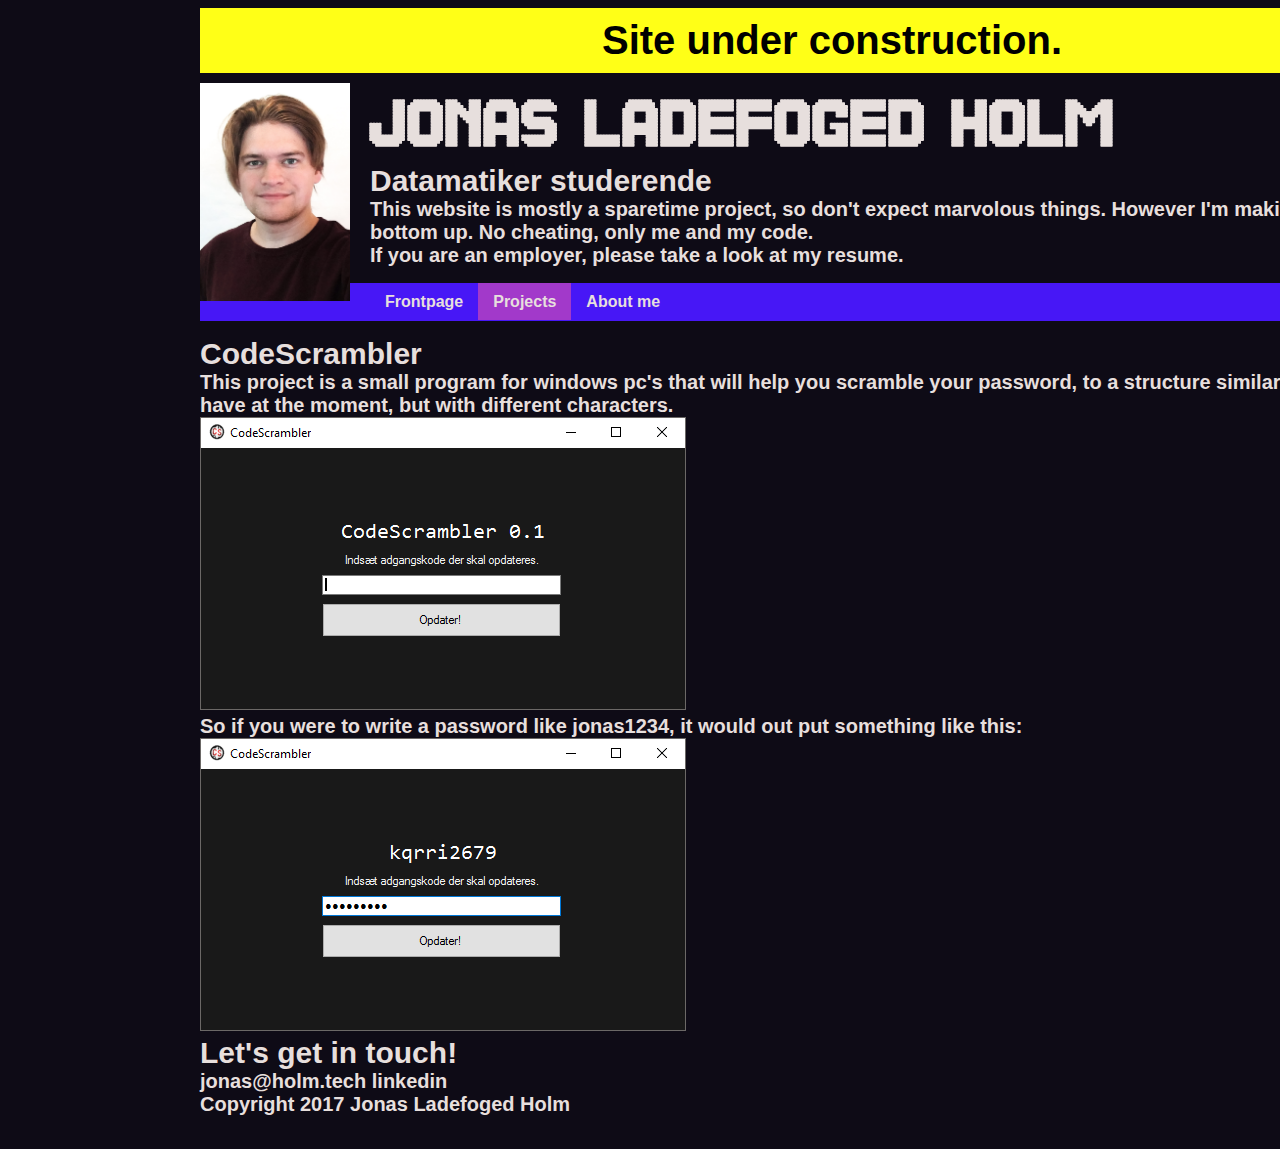
==== HomePage/projects.html @ 960d191c "Save" ====
<!DOCTYPE html>
<html lang="en">
    <head>
        <meta charset="UTF-8">
        <meta name="viewport" content="width=device-width, initial-scale=1.0">
        <title>Jonas L Holm.tech</title>
        <script type="text/javascript" src="logic.js"></script>
        <link rel="stylesheet" href="css/colors.css">
        <link rel="stylesheet" href="css/style.css">
        <!--<link rel="stylesheet" href="https://cdnjs.cloudflare.com/ajax/libs/font-awesome/4.7.0/css/font-awesome.min.css">-->
        <!-- Latest compiled and minified CSS -->
        <!--<link rel="stylesheet" href="https://maxcdn.bootstrapcdn.com/bootstrap/3.3.7/css/bootstrap.min.css" integrity="sha384-BVYiiSIFeK1dGmJRAkycuHAHRg32OmUcww7on3RYdg4Va+PmSTsz/K68vbdEjh4u" crossorigin="anonymous">-->
        
        <!-- Latest compiled and minified JavaScript -->
        <!--<script src="https://maxcdn.bootstrapcdn.com/bootstrap/3.3.7/js/bootstrap.min.js" integrity="sha384-Tc5IQib027qvyjSMfHjOMaLkfuWVxZxUPnCJA7l2mCWNIpG9mGCD8wGNIcPD7Txa" crossorigin="anonymous"></script>-->
    </head>

    <body>
        <header>
            <img src="img/me.jpg" alt="Image of Jonas">
            <h1>Jonas Ladefoged Holm</h1>
            <h2>Datamatiker studerende</h2>
             <p>This website is mostly a sparetime project, so don't expect marvolous things. However I'm making it from the bottom up. No cheating, only me and my code.<br>If you are an employer, please take a look at my resume.</p>
        </header>
        <nav>
            <ul>
                <li> <a href="index.html" id="frontpage">Frontpage</a> </li>
                <li> <a href="projects.html" class="active" id="sparetime">Projects</a> </li>
                <li> <a href="resume.html" id="resume">About me</a> </li>
            </ul>
        </nav>
        <main>
            <section>
                <h2>CodeScrambler</h2>
                <p>This project is a small program for windows pc's that will help you scramble your password, to a structure similar to the one you have at the moment, but with different characters.</p>
                <img src="img/codescrambler_screenshot_01.png" alt="picture of the program">
                <p>
                    So if you were to write a password like jonas1234, it would out put something like this:
                </p>
                <img src="img/codescrambler_screenshot_02.png" alt="A picture of the software after having scrambled the code, now it has the value of kqrri2679">
            </section>
        </main>
        <footer>
            <h2>Let's get in touch!</h2>
            <div>
                <a href="mailto:jonas@holm.tech">jonas@holm.tech</a>
                <a href="https://www.linkedin.com/in/jonas-ladefoged-holm-b0bb5314/">linkedin</a>
            </div>
            <p>Copyright 2017 Jonas Ladefoged Holm</p>
        </footer>
    </body> 

</html>
---- HomePage/css/colors.css ----
/*Neon colors
VOID (dark) 
#0E0B16

FUSCHIA (pink)
#A239CA

JEWEL (lilla)
#4717F6

STARK (hvid)
#E7DFDD 
*/


/*General styles*/
body {
    background-color: #0E0B16;
    color: #E7DFDD;
}

/*Education style*/
/*.education {
    background-color: #4717F6;
}*/

/*.resume {
    background-color: #A239CA;
}*/

/*header & footer styles*/
/*header,  footer, section {
    background-color: #010c1e;
}*/

/*navigation bar styles*/
nav{
    background-color: #4717F6;
}

a {
    color: #E7DFDD;
}

a:hover, .active{
    background-color: #A239CA;
}
---- HomePage/css/style.css ----
/*Fonts*/
@font-face {
    font-family: 'led-display';
    src: url('../fonts/led-display/led-display.ttf');
}

/*General styles*/
body {
    /*overflow-y:hidden;*/
    font-family: 'Segoe UI', Tahoma, Geneva, Verdana, sans-serif;
    position: relative;
    left: 15%;
}

@w
    width: 70em;

h1 {
    font-family: 'led-display';
    padding: 0px;
    margin: 0px;
    font-size: 50px;
}

h2 {
    margin: 0px;
}

p {
    margin: 0px;
}

/*sections style*/
.resume, .education {
    margin: 0px;
    padding: 0px;
}

/*header & footer styles*/
header img {
    float: left;
    width: 150px;
    position: relative;
    margin: 0px;
    margin-right: 20px;
}

header,  footer, section {
    font-size: 20px;
    font-weight: bold;
}

footer p {
    margin-bottom: 0px;
    padding-bottom: 2%;
}

/*navigation bar styles*/

ul{
    list-style-type: none;
    padding: 10px 0px;
    overflow: hidden;
}

nav ul li{
    float: left;
}

li a {
    font-weight: bold;
    padding: 10px 15px;
    text-align: center;
}

a:hover, a {
    text-decoration: none;
}

/*Special styles*/
#warning {
    font-size: 30pt;
    background-color: #ffff17;
    color: #000000;
    text-align: center;
    font-weight: bold;
    margin: 0px 0px 10px 0px;
    padding: 10px;
}
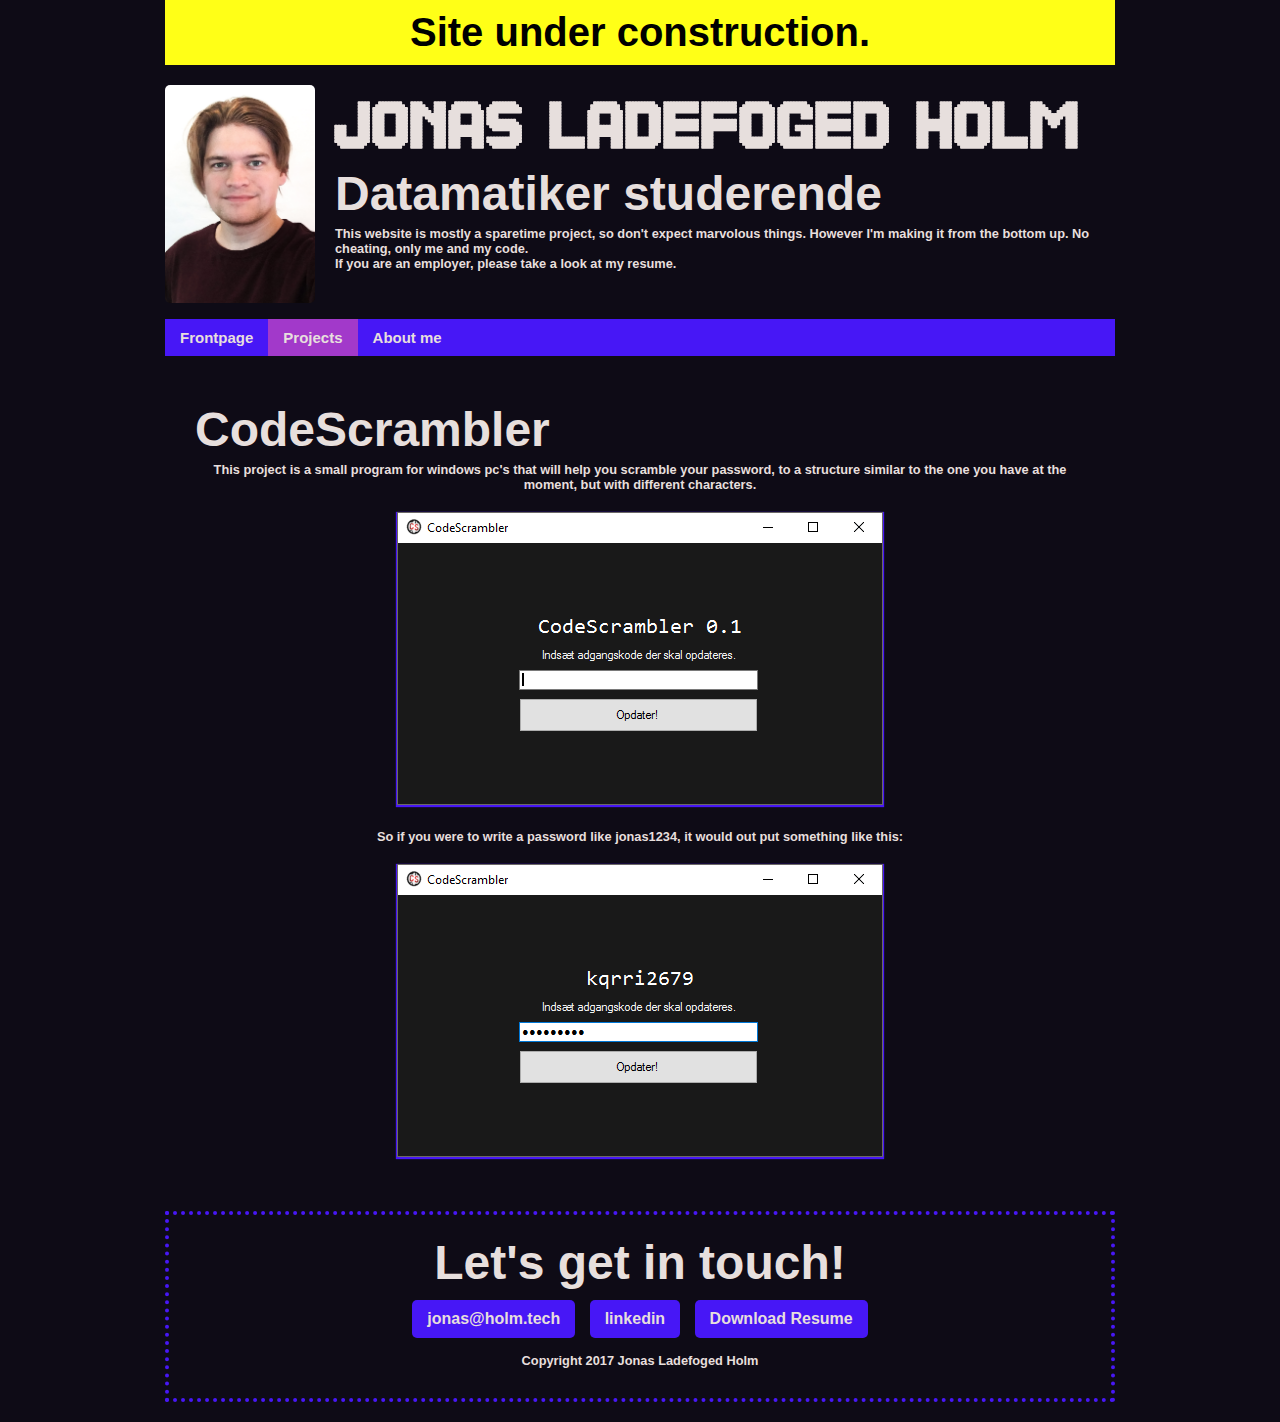
==== commit 87b7f1de: "Save" ====
--- a/HomePage/projects.html
+++ b/HomePage/projects.html
@@ -31,7 +31,7 @@
         </nav>
         <main>
             <section>
-                <h2>CodeScrambler</h2>
+                <h3>CodeScrambler</h3>
                 <p>This project is a small program for windows pc's that will help you scramble your password, to a structure similar to the one you have at the moment, but with different characters.</p>
                 <img src="img/codescrambler_screenshot_01.png" alt="picture of the program">
                 <p>
@@ -45,6 +45,7 @@
             <div>
                 <a href="mailto:jonas@holm.tech">jonas@holm.tech</a>
                 <a href="https://www.linkedin.com/in/jonas-ladefoged-holm-b0bb5314/">linkedin</a>
+                <a href="files/resume.pdf"><span class="glyphicon glyphicon-cloud-download"></span> Download Resume</a>
             </div>
             <p>Copyright 2017 Jonas Ladefoged Holm</p>
         </footer>
--- a/HomePage/css/colors.css
+++ b/HomePage/css/colors.css
@@ -36,13 +36,25 @@
 /*navigation bar styles*/
 nav{
     background-color: #4717F6;
+    /*box-shadow: 0px 0px 10px 1px #4717F6; */
+    
+}
+
+footer {
+    border: 4px dotted #4717F6;
 }
 
 a {
     color: #E7DFDD;
+    background-color: #4717F6;
 }
 
 a:hover, .active{
     background-color: #A239CA;
 }
 
+section img {
+    box-shadow: 0px 1px 1px 1px #4717F6; 
+    
+}
+
--- a/HomePage/css/style.css
+++ b/HomePage/css/style.css
@@ -4,16 +4,22 @@
     src: url('../fonts/led-display/led-display.ttf');
 }
 
+html{
+    box-sizing: border-box;
+}
+
+*, *:before, *:after{
+    box-sizing: inherit;
+}
+
 /*General styles*/
 body {
     /*overflow-y:hidden;*/
     font-family: 'Segoe UI', Tahoma, Geneva, Verdana, sans-serif;
-    position: relative;
-    left: 15%;
+    font-weight: bold;
+    max-width: 950px;
+    margin: 0 auto;
 }
-
-@w
-    width: 70em;
 
 h1 {
     font-family: 'led-display';
@@ -22,44 +28,66 @@
     font-size: 50px;
 }
 
+
+h2, h3 {
+    margin: 0px 0px 5px 0px;
+}
+
 h2 {
+    font-size: 3em;
+}
+
+h3 {
+    font-size: 3em;
+}
+
+h4 {
+    
+}
+
+p {
+    font-size: 0.8em;
     margin: 0px;
 }
 
-p {
-    margin: 0px;
+img {
+    margin: 20px;
+    padding: 0 auto;
 }
 
-/*sections style*/
-.resume, .education {
-    margin: 0px;
-    padding: 0px;
+/*
+nav {
+    clear: both;
+}*/
+
+a:hover, a {
+    margin: 5px;    
+    padding: 7px 15px;
+    display: inline-block;    
+    text-decoration: none;
+    border-top-left-radius: 5px;
+    border-radius: 5px;
 }
 
-/*header & footer styles*/
-header img {
-    float: left;
-    width: 150px;
-    position: relative;
-    margin: 0px;
-    margin-right: 20px;
+
+/*header styles*/
+header {
+    margin: 20px 0 0 0;
+    overflow: hidden;
 }
 
-header,  footer, section {
-    font-size: 20px;
-    font-weight: bold;
-}
-
-footer p {
-    margin-bottom: 0px;
-    padding-bottom: 2%;
+header img {
+    border-radius: 5px;
+    float: left;
+    max-width: 150px;
+    margin: 0 20px 0 0;
 }
 
 /*navigation bar styles*/
 
 ul{
     list-style-type: none;
-    padding: 10px 0px;
+    padding: 0px 0px;
     overflow: hidden;
 }
 
@@ -67,15 +95,62 @@
     float: left;
 }
 
-li a {
-    font-weight: bold;
+nav li a, nav li a:hover{
+    display: inline-block;
     padding: 10px 15px;
+    text-align: center;
+    font-size: 15px;
+    margin: 0;
+    border-radius: 0px;
+}
+
+
+/*sections style*/
+section {
+    overflow: auto;
+    text-align: center;
+    margin: 0px;
+    padding: 30px;
+}
+
+section h3 {
+    text-align: left;
+}
+
+.wide-column {
+    float: left;
+    width: 70%;
+    padding: 10px 0;
+}
+
+.narrow-column {
+    float: left;
+    width: 30%;
+    padding: 10px 0;
+}
+
+.blogpost {
     text-align: center;
 }
 
-a:hover, a {
-    text-decoration: none;
+/*footer */
+
+footer {
+    text-align: center;
+    /*margin-top: 30px;*/
+    padding: 20px 20px 30px 20px;
+    margin-bottom: 20px;
 }
+
+footer p{
+    margin-top: 10px;
+}
+
+footer a, footer a:hover{ 
+    display: inline-block;
+    padding: 10px 15px;
+}
+
 
 /*Special styles*/
 #warning {
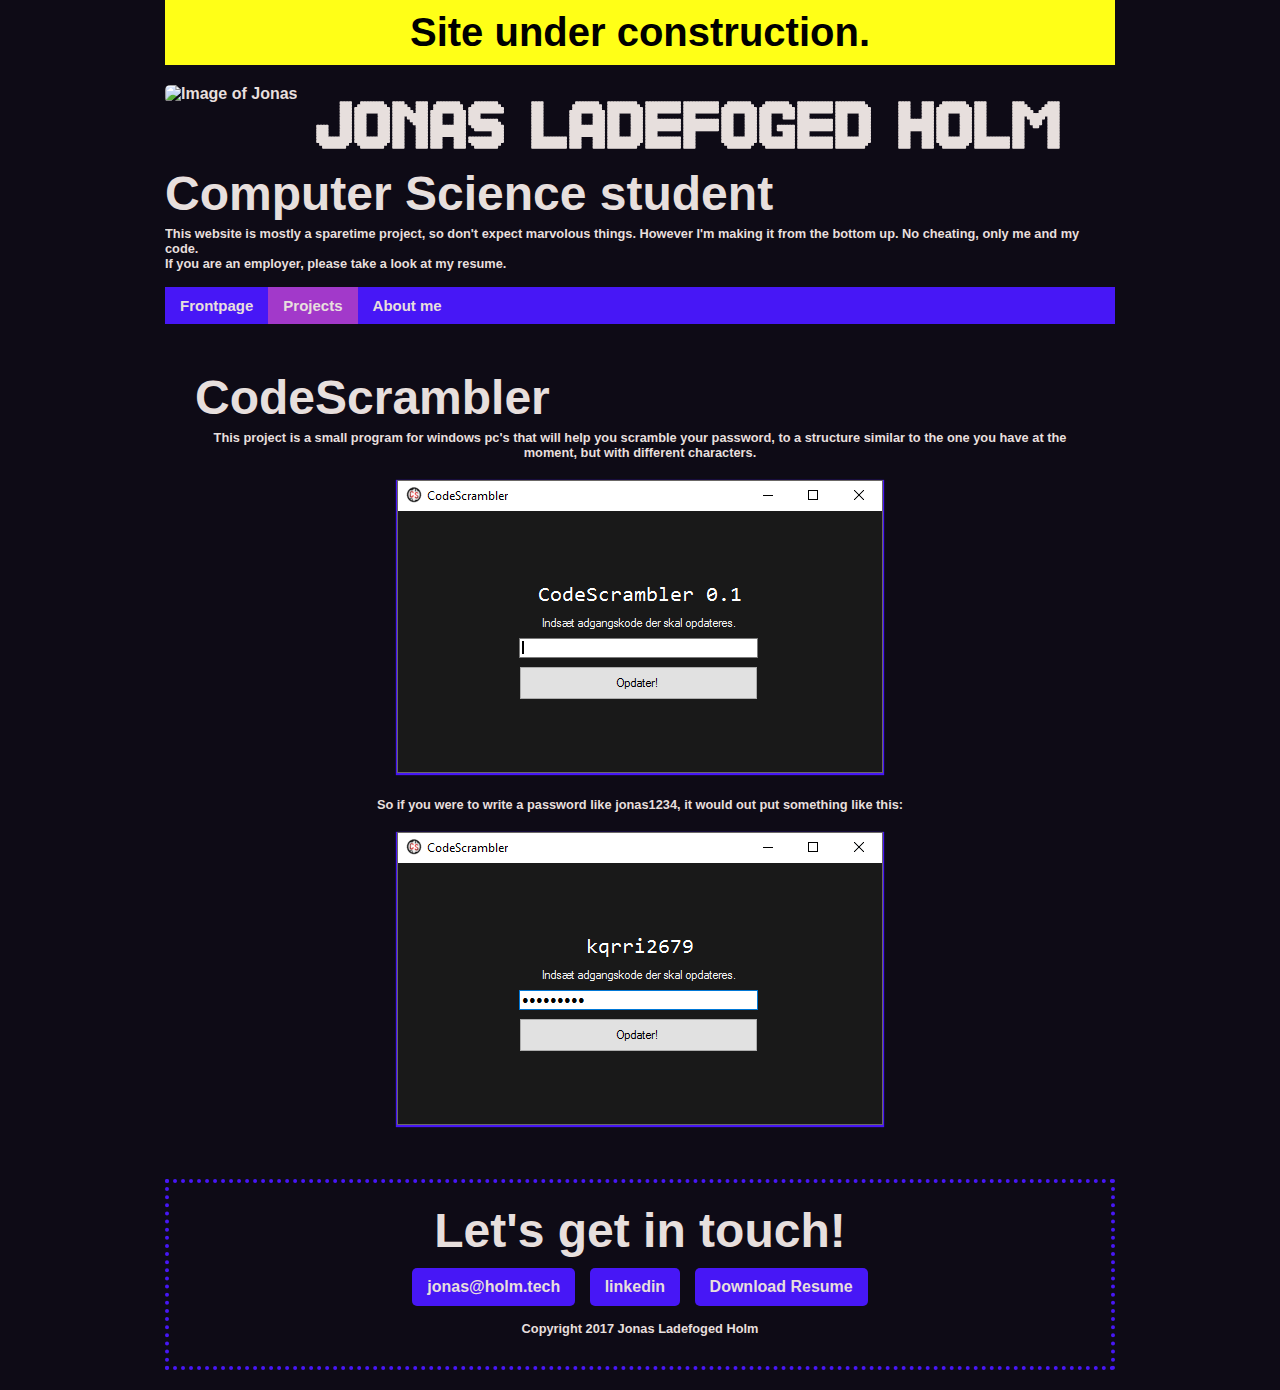
==== commit e8ab390d: "Old but good" ====
--- a/HomePage/projects.html
+++ b/HomePage/projects.html
@@ -17,10 +17,10 @@
 
     <body>
         <header>
-            <img src="img/me.jpg" alt="Image of Jonas">
+            <img src="img/me.png" alt="Image of Jonas">
             <h1>Jonas Ladefoged Holm</h1>
-            <h2>Datamatiker studerende</h2>
-             <p>This website is mostly a sparetime project, so don't expect marvolous things. However I'm making it from the bottom up. No cheating, only me and my code.<br>If you are an employer, please take a look at my resume.</p>
+            <h2>Computer Science student</h2>
+            <p>This website is mostly a sparetime project, so don't expect marvolous things. However I'm making it from the bottom up. No cheating, only me and my code.<br>If you are an employer, please take a look at my resume.</p>
         </header>
         <nav>
             <ul>
--- a/HomePage/css/colors.css
+++ b/HomePage/css/colors.css
@@ -49,6 +49,12 @@
     background-color: #4717F6;
 }
 
+p a, p a:hover{
+    background-color: unset;
+    color: #4717F6;
+     
+}
+
 a:hover, .active{
     background-color: #A239CA;
 }
--- a/HomePage/css/style.css
+++ b/HomePage/css/style.css
@@ -53,6 +53,11 @@
 img {
     margin: 20px;
     padding: 0 auto;
+}
+
+p a, p a:hover{
+    margin: 0; 
+    padding: 0;
 }
 
 /*
@@ -117,16 +122,24 @@
     text-align: left;
 }
 
+section h4 {
+    margin: 0;
+
+}
+
 .wide-column {
     float: left;
     width: 70%;
-    padding: 10px 0;
+    padding: 10px;
+    /*border: 2px solid yellow;*/
+    min-height: 90px;
 }
 
 .narrow-column {
     float: left;
     width: 30%;
-    padding: 10px 0;
+    padding: 10px;
+    /*border: 2px solid yellow;*/
 }
 
 .blogpost {
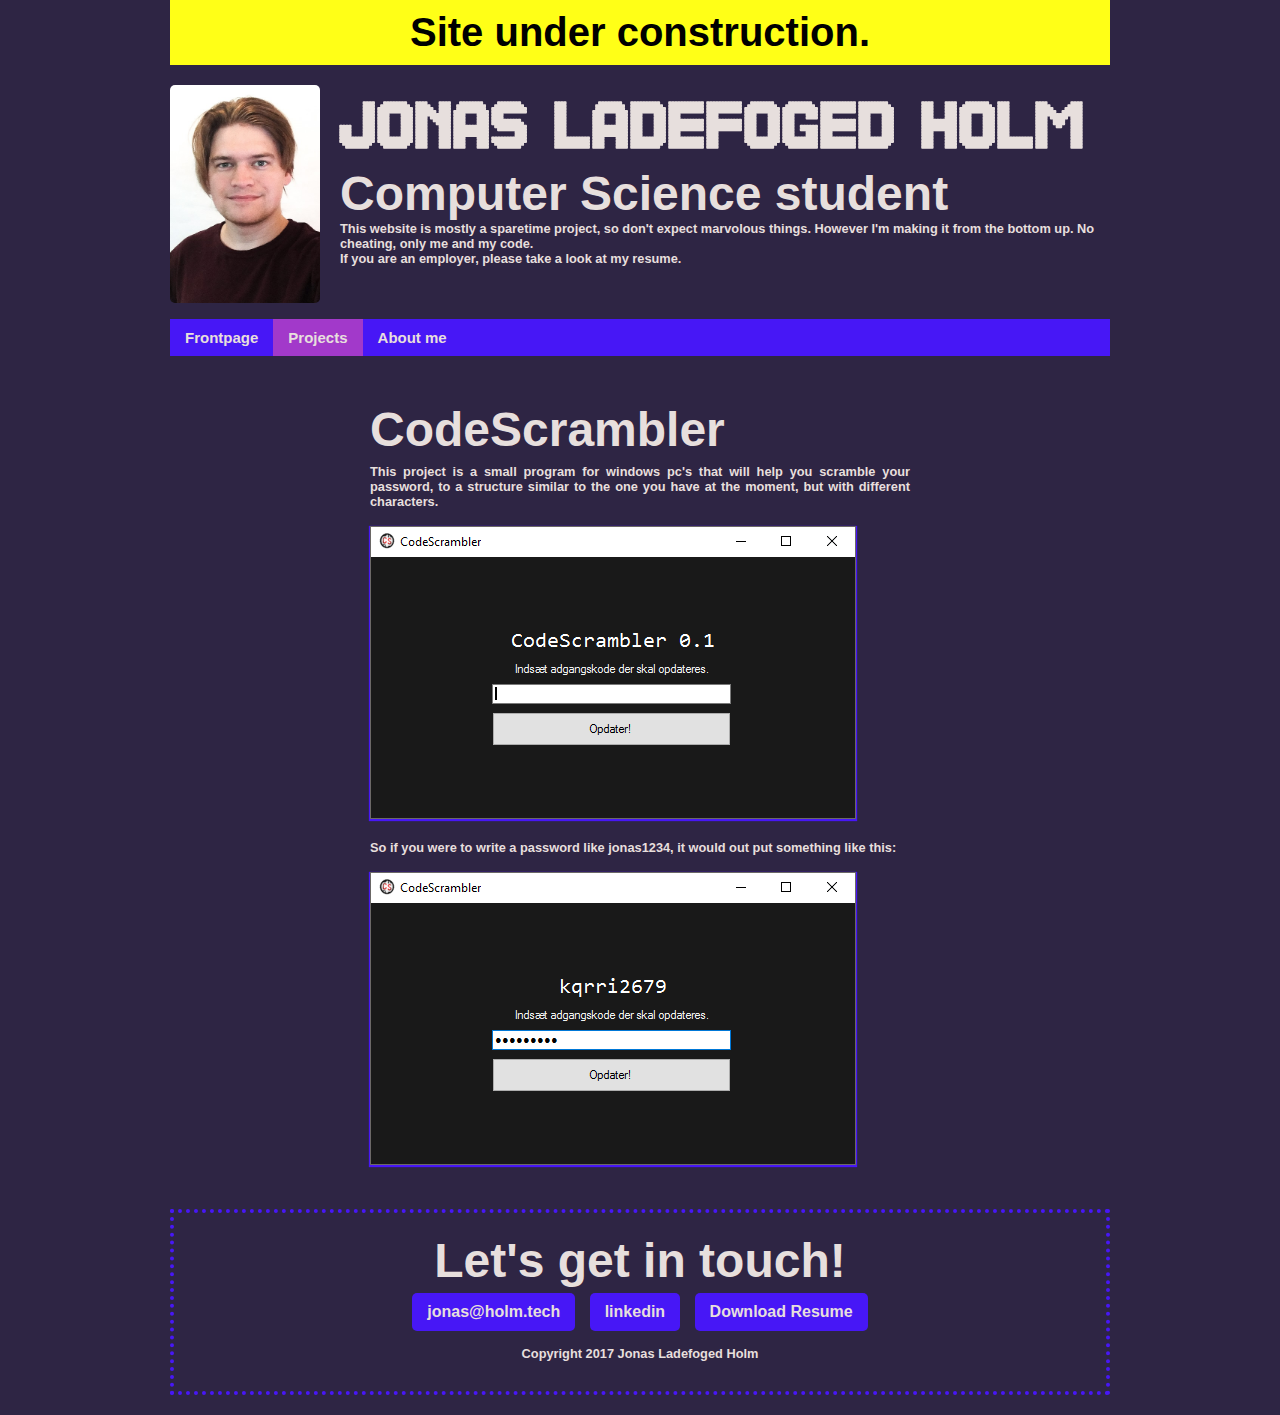
==== commit 12bc377f: "Changes and corrections" ====
--- a/HomePage/projects.html
+++ b/HomePage/projects.html
@@ -17,7 +17,7 @@
 
     <body>
         <header>
-            <img src="img/me.png" alt="Image of Jonas">
+            <img src="img/me.jpg" alt="Image of Jonas">
             <h1>Jonas Ladefoged Holm</h1>
             <h2>Computer Science student</h2>
             <p>This website is mostly a sparetime project, so don't expect marvolous things. However I'm making it from the bottom up. No cheating, only me and my code.<br>If you are an employer, please take a look at my resume.</p>
@@ -30,7 +30,7 @@
             </ul>
         </nav>
         <main>
-            <section>
+            <section class="blogpost">
                 <h3>CodeScrambler</h3>
                 <p>This project is a small program for windows pc's that will help you scramble your password, to a structure similar to the one you have at the moment, but with different characters.</p>
                 <img src="img/codescrambler_screenshot_01.png" alt="picture of the program">
--- a/HomePage/css/colors.css
+++ b/HomePage/css/colors.css
@@ -1,6 +1,8 @@
 /*Neon colors
 VOID (dark) 
 #0E0B16
+Lysere VOID
+#2e2544
 
 FUSCHIA (pink)
 #A239CA
@@ -15,7 +17,7 @@
 
 /*General styles*/
 body {
-    background-color: #0E0B16;
+    background-color: #2e2544;
     color: #E7DFDD;
 }
 
--- a/HomePage/css/style.css
+++ b/HomePage/css/style.css
@@ -3,6 +3,7 @@
     font-family: 'led-display';
     src: url('../fonts/led-display/led-display.ttf');
 }
+
 
 html{
     box-sizing: border-box;
@@ -16,9 +17,11 @@
 body {
     /*overflow-y:hidden;*/
     font-family: 'Segoe UI', Tahoma, Geneva, Verdana, sans-serif;
+/*    font-family: 'Open Sans', sans-serif;*/
     font-weight: bold;
     max-width: 950px;
     margin: 0 auto;
+    padding: 0px 5px;
 }
 
 h1 {
@@ -30,7 +33,7 @@
 
 
 h2, h3 {
-    margin: 0px 0px 5px 0px;
+    margin: 0px 0px 0px 0px;
 }
 
 h2 {
@@ -42,7 +45,8 @@
 }
 
 h4 {
-    
+    margin: 10px 0px 3px;
+    font-size: 1.6em;
 }
 
 p {
@@ -122,17 +126,12 @@
     text-align: left;
 }
 
-section h4 {
-    margin: 0;
-
-}
-
 .wide-column {
     float: left;
     width: 70%;
     padding: 10px;
     /*border: 2px solid yellow;*/
-    min-height: 90px;
+    min-height: 102px;
 }
 
 .narrow-column {
@@ -143,7 +142,25 @@
 }
 
 .blogpost {
-    text-align: center;
+    text-align: left;
+    margin: auto;
+    max-width: 600px;
+}
+
+.blogpost p {
+    margin: 7px 0px;
+    text-align: justify;
+}
+
+.blogpost iframe, .blogpost img {
+    margin: auto;
+    margin-top: 10px;
+    margin-bottom: 10px;
+}
+
+.blogpost img {
+    margin-left: 0px;
+    max-width: 100%;
 }
 
 /*footer */
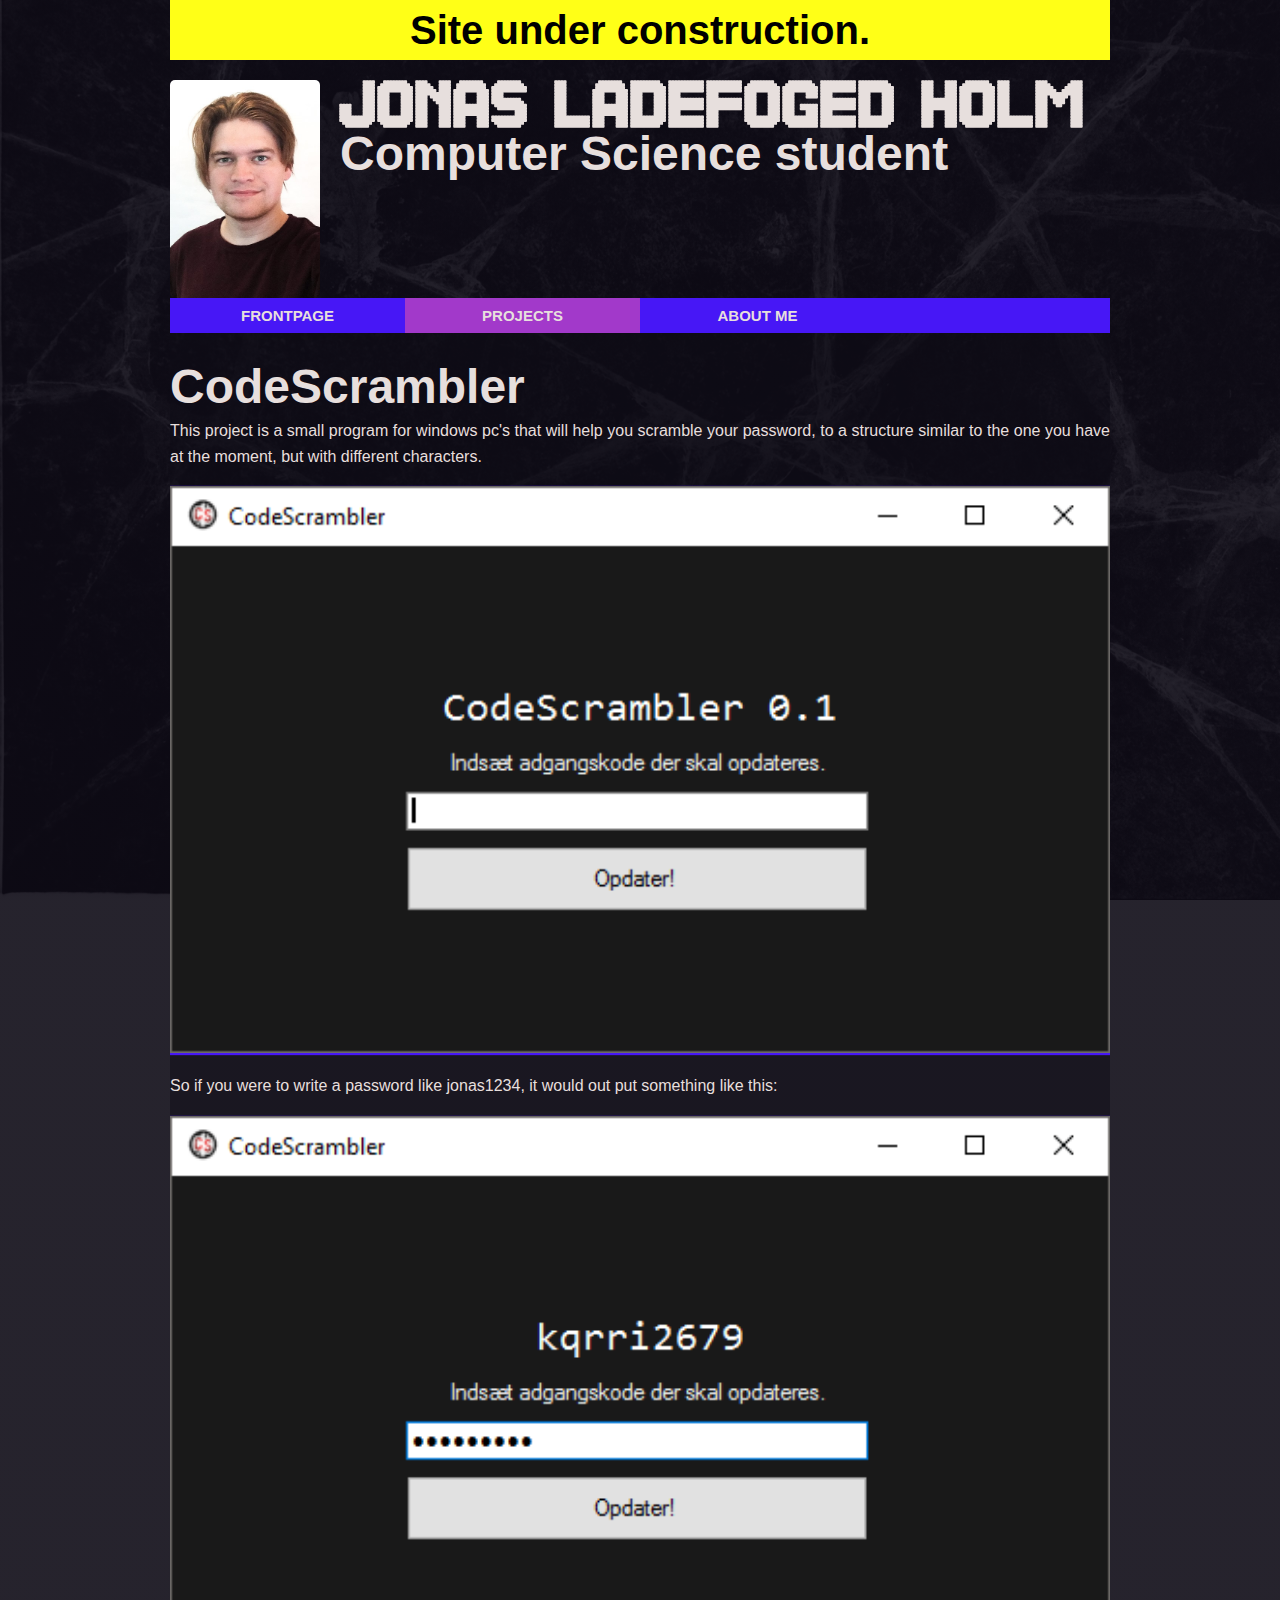
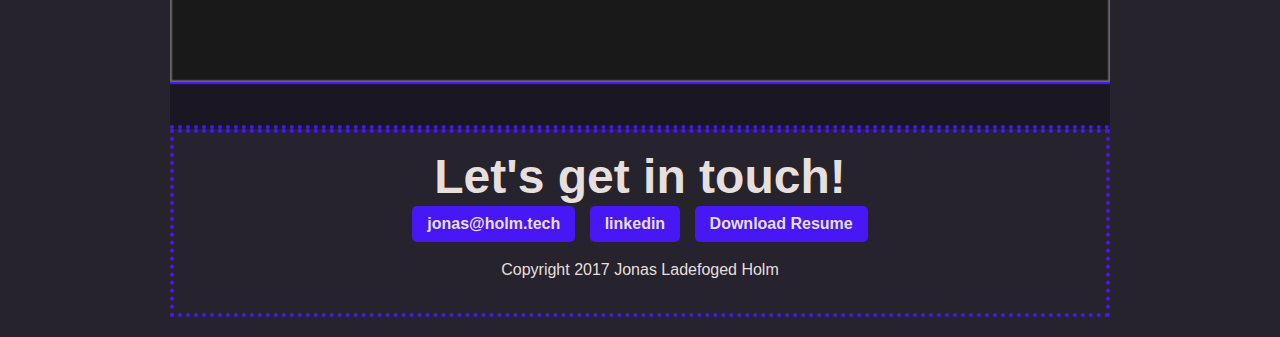
==== commit 7042784e: "Save" ====
--- a/HomePage/projects.html
+++ b/HomePage/projects.html
@@ -5,6 +5,7 @@
         <meta name="viewport" content="width=device-width, initial-scale=1.0">
         <title>Jonas L Holm.tech</title>
         <script type="text/javascript" src="logic.js"></script>
+        <link rel="stylesheet" href="css/reset.css">
         <link rel="stylesheet" href="css/colors.css">
         <link rel="stylesheet" href="css/style.css">
         <!--<link rel="stylesheet" href="https://cdnjs.cloudflare.com/ajax/libs/font-awesome/4.7.0/css/font-awesome.min.css">-->
@@ -20,7 +21,6 @@
             <img src="img/me.jpg" alt="Image of Jonas">
             <h1>Jonas Ladefoged Holm</h1>
             <h2>Computer Science student</h2>
-            <p>This website is mostly a sparetime project, so don't expect marvolous things. However I'm making it from the bottom up. No cheating, only me and my code.<br>If you are an employer, please take a look at my resume.</p>
         </header>
         <nav>
             <ul>
--- a/HomePage/css/colors.css
+++ b/HomePage/css/colors.css
@@ -16,30 +16,45 @@
 
 
 /*General styles*/
+
 body {
-    background-color: #2e2544;
+    background: linear-gradient( rgba(14, 11, 22, 0.9), rgba(14, 11, 22, 0.9)), url("../img/bg.jpg") no-repeat fixed;
+    background-size: cover;
+    /*background-color: #2e2544;*/
     color: #E7DFDD;
 }
 
+main {
+    background-color: rgba(14, 11, 22, 0.5);
+}
+
+
 /*Education style*/
+
+
 /*.education {
     background-color: #4717F6;
 }*/
+
 
 /*.resume {
     background-color: #A239CA;
 }*/
 
+
 /*header & footer styles*/
+
+
 /*header,  footer, section {
     background-color: #010c1e;
 }*/
 
+
 /*navigation bar styles*/
-nav{
+
+nav {
     background-color: #4717F6;
     /*box-shadow: 0px 0px 10px 1px #4717F6; */
-    
 }
 
 footer {
@@ -51,18 +66,25 @@
     background-color: #4717F6;
 }
 
-p a, p a:hover{
+p a,
+p a:hover {
     background-color: unset;
     color: #4717F6;
-     
 }
 
-a:hover, .active{
+a:hover,
+.active {
     background-color: #A239CA;
 }
 
 section img {
-    box-shadow: 0px 1px 1px 1px #4717F6; 
-    
+    box-shadow: 0px 1px 1px 1px #4717F6;
 }
 
+.blogpost {
+    border-bottom: 4px dotted #4717F6;
+}
+
+.blogpost-last {
+    border-bottom: 0px;
+}--- a/HomePage/css/style.css
+++ b/HomePage/css/style.css
@@ -4,20 +4,37 @@
     src: url('../fonts/led-display/led-display.ttf');
 }
 
-
-html{
+/*CSS Tricks*/
+html {
     box-sizing: border-box;
 }
 
-*, *:before, *:after{
+*,
+*:before,
+*:after {
     box-sizing: inherit;
 }
 
+.videoWrapper {
+	position: relative;
+	padding-bottom: 56.25%; /* 16:9 */
+	padding-top: 25px;
+	height: 0;
+}
+.videoWrapper iframe {
+	position: absolute;
+	top: 0;
+	left: 0;
+	width: 100%;
+	height: 100%;
+}
+
+
 /*General styles*/
+
 body {
     /*overflow-y:hidden;*/
     font-family: 'Segoe UI', Tahoma, Geneva, Verdana, sans-serif;
-/*    font-family: 'Open Sans', sans-serif;*/
     font-weight: bold;
     max-width: 950px;
     margin: 0 auto;
@@ -31,9 +48,9 @@
     font-size: 50px;
 }
 
-
-h2, h3 {
-    margin: 0px 0px 0px 0px;
+h2,
+h3 {
+    margin: 0px;
 }
 
 h2 {
@@ -50,8 +67,10 @@
 }
 
 p {
-    font-size: 0.8em;
-    margin: 0px;
+    font-size: 16px;
+    margin: 0px;
+    line-height: 1.6em;
+    font-weight: normal;
 }
 
 img {
@@ -59,20 +78,21 @@
     padding: 0 auto;
 }
 
-p a, p a:hover{
-    margin: 0; 
+p a,
+p a:hover {
+    margin: 0;
     padding: 0;
 }
 
-/*
 nav {
     clear: both;
-}*/
-
-a:hover, a {
-    margin: 5px;    
+}
+
+a:hover,
+a {
+    margin: 5px;
     padding: 7px 15px;
-    display: inline-block;    
+    display: inline-block;
     text-decoration: none;
     border-top-left-radius: 5px;
     border-radius: 5px;
@@ -80,6 +100,7 @@
 
 
 /*header styles*/
+
 header {
     margin: 20px 0 0 0;
     overflow: hidden;
@@ -92,46 +113,55 @@
     margin: 0 20px 0 0;
 }
 
+
 /*navigation bar styles*/
 
-ul{
+nav ul {
     list-style-type: none;
     padding: 0px 0px;
     overflow: hidden;
 }
 
-nav ul li{
-    float: left;
-}
-
-nav li a, nav li a:hover{
+nav ul li {
+    width: 25%;
+    float: left;
+}
+
+nav li a,
+nav li a:hover {
     display: inline-block;
     padding: 10px 15px;
     text-align: center;
     font-size: 15px;
     margin: 0;
     border-radius: 0px;
+    width: 100%;
+    text-transform: uppercase;
 }
 
 
 /*sections style*/
+
 section {
     overflow: auto;
     text-align: center;
     margin: 0px;
-    padding: 30px;
+    padding: 30px 0px;
 }
 
 section h3 {
     text-align: left;
 }
+
+
+/*Resume, education*/
 
 .wide-column {
     float: left;
     width: 70%;
     padding: 10px;
     /*border: 2px solid yellow;*/
-    min-height: 102px;
+    min-height: 105px;
 }
 
 .narrow-column {
@@ -141,21 +171,32 @@
     /*border: 2px solid yellow;*/
 }
 
-.blogpost {
+
+/*Blogposts*/
+
+.blogpost,
+.blogpost-last {
     text-align: left;
     margin: auto;
-    max-width: 600px;
-}
-
+    /*max-width: 600px;*/
+}
+
+.blogpost-last p,
 .blogpost p {
     margin: 7px 0px;
     text-align: justify;
 }
 
-.blogpost iframe, .blogpost img {
+
+/*Images*/
+
+.blogpost img {
     margin: auto;
     margin-top: 10px;
     margin-bottom: 10px;
+    width: 100%;
+    /*height: 25rem;*/
+    
 }
 
 .blogpost img {
@@ -163,6 +204,7 @@
     max-width: 100%;
 }
 
+
 /*footer */
 
 footer {
@@ -172,17 +214,19 @@
     margin-bottom: 20px;
 }
 
-footer p{
+footer p {
     margin-top: 10px;
 }
 
-footer a, footer a:hover{ 
+footer a,
+footer a:hover {
     display: inline-block;
     padding: 10px 15px;
 }
 
 
 /*Special styles*/
+
 #warning {
     font-size: 30pt;
     background-color: #ffff17;
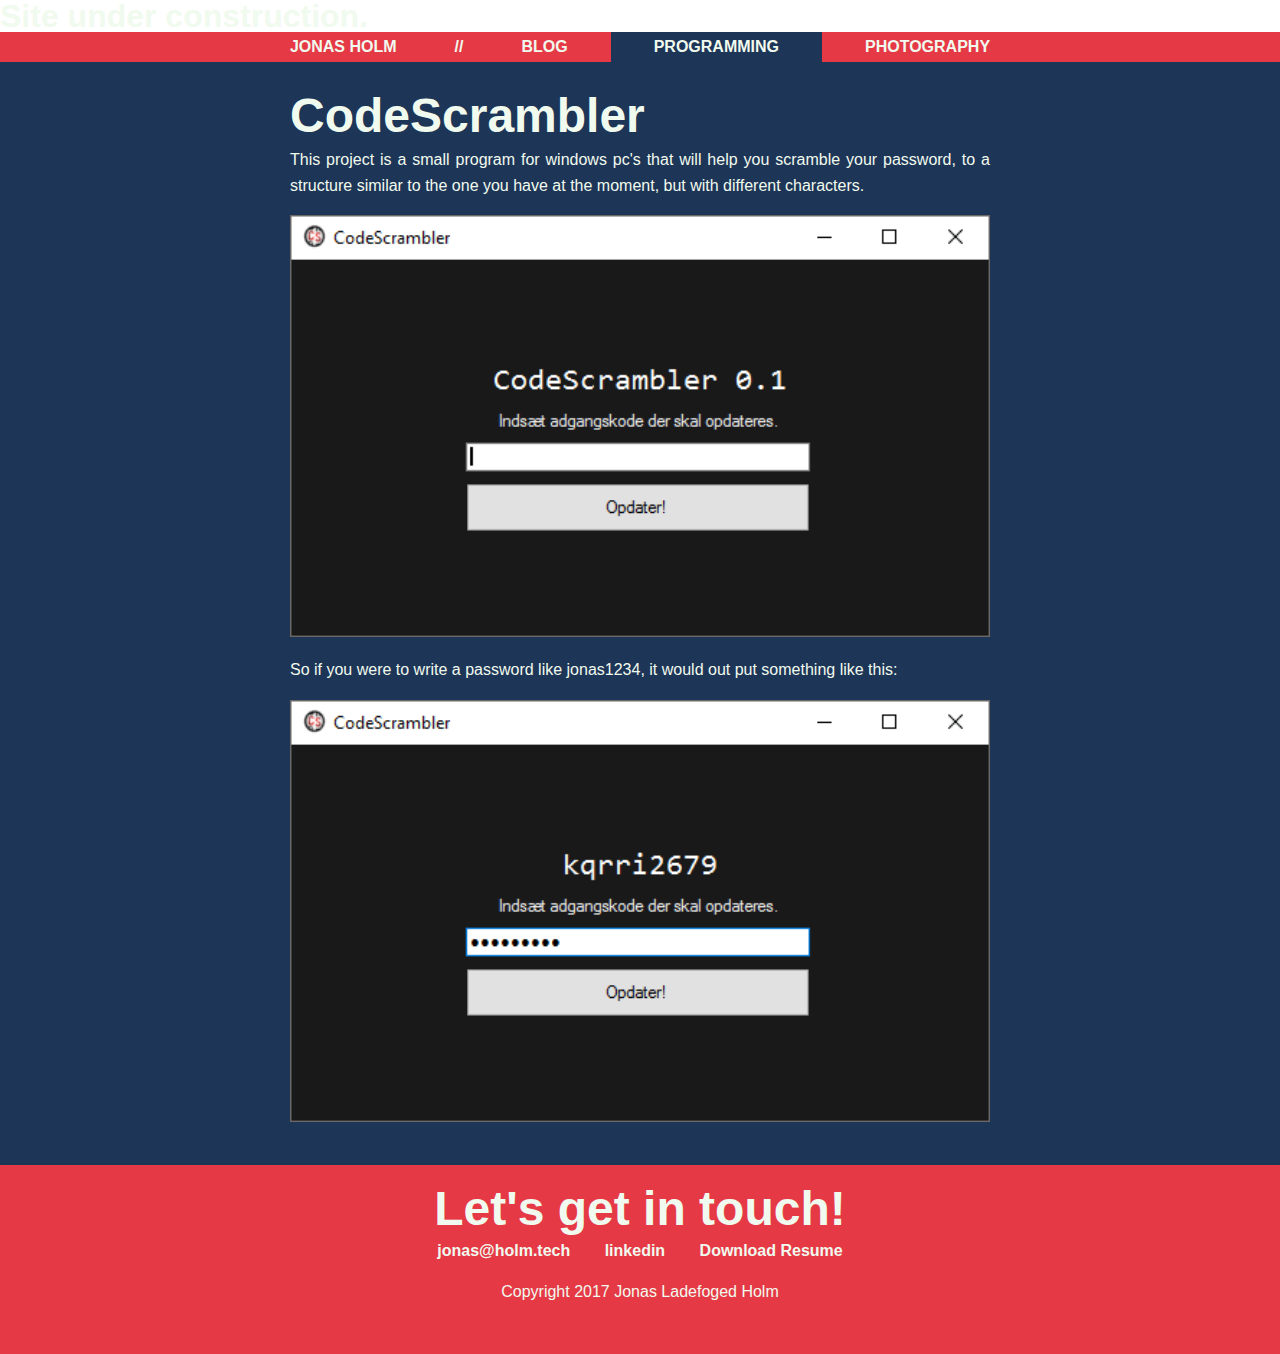
==== commit bb2c2868: "Save Redesign" ====
--- a/HomePage/projects.html
+++ b/HomePage/projects.html
@@ -17,37 +17,40 @@
     </head>
 
     <body>
-        <header>
-            <img src="img/me.jpg" alt="Image of Jonas">
-            <h1>Jonas Ladefoged Holm</h1>
-            <h2>Computer Science student</h2>
-        </header>
+            <header>
         <nav>
-            <ul>
-                <li> <a href="index.html" id="frontpage">Frontpage</a> </li>
-                <li> <a href="projects.html" class="active" id="sparetime">Projects</a> </li>
-                <li> <a href="resume.html" id="resume">About me</a> </li>
-            </ul>
+            <a href="resume.html" id="resume">Jonas Holm</a>
+            <p> // </p>
+            <a href="index.html" id="frontpage">Blog</a>
+            <a href="projects.html" class="active"  id="sparetime">Programming</a>
+            <a href="projects.html" id="photos">Photography</a>
         </nav>
+    </header>
+
+        
         <main>
             <section class="blogpost">
-                <h3>CodeScrambler</h3>
-                <p>This project is a small program for windows pc's that will help you scramble your password, to a structure similar to the one you have at the moment, but with different characters.</p>
-                <img src="img/codescrambler_screenshot_01.png" alt="picture of the program">
-                <p>
-                    So if you were to write a password like jonas1234, it would out put something like this:
-                </p>
-                <img src="img/codescrambler_screenshot_02.png" alt="A picture of the software after having scrambled the code, now it has the value of kqrri2679">
+                <div class="container">
+                    <h3>CodeScrambler</h3>
+                    <p>This project is a small program for windows pc's that will help you scramble your password, to a structure similar to the one you have at the moment, but with different characters.</p>
+                    <img src="img/codescrambler_screenshot_01.png" alt="picture of the program">
+                    <p>
+                        So if you were to write a password like jonas1234, it would out put something like this:
+                    </p>
+                    <img src="img/codescrambler_screenshot_02.png" alt="A picture of the software after having scrambled the code, now it has the value of kqrri2679">
+                </div>
             </section>
         </main>
         <footer>
-            <h2>Let's get in touch!</h2>
-            <div>
-                <a href="mailto:jonas@holm.tech">jonas@holm.tech</a>
-                <a href="https://www.linkedin.com/in/jonas-ladefoged-holm-b0bb5314/">linkedin</a>
-                <a href="files/resume.pdf"><span class="glyphicon glyphicon-cloud-download"></span> Download Resume</a>
+            <div class="container">
+                <h5>Let's get in touch!</h5>
+                <div>
+                    <a href="mailto:jonas@holm.tech">jonas@holm.tech</a>
+                    <a href="https://www.linkedin.com/in/jonas-ladefoged-holm-b0bb5314/">linkedin</a>
+                    <a href="files/resume.pdf"><span class="glyphicon glyphicon-cloud-download"></span> Download Resume</a>
+                </div>
+                <p>Copyright 2017 Jonas Ladefoged Holm</p>
             </div>
-            <p>Copyright 2017 Jonas Ladefoged Holm</p>
         </footer>
     </body> 
 
--- a/HomePage/css/colors.css
+++ b/HomePage/css/colors.css
@@ -18,73 +18,75 @@
 /*General styles*/
 
 body {
-    background: linear-gradient( rgba(14, 11, 22, 0.9), rgba(14, 11, 22, 0.9)), url("../img/bg.jpg") no-repeat fixed;
-    background-size: cover;
+/*    background: linear-gradient( rgba(14, 11, 22, 0.9), rgba(14, 11, 22, 0.9)), url("../img/bg.jpg") no-repeat fixed;*/
+/*    background-size: cover;*/
     /*background-color: #2e2544;*/
-    color: #E7DFDD;
+
 }
 
 main {
-    background-color: rgba(14, 11, 22, 0.5);
+/*    background-color: rgba(14, 11, 22, 0.5);*/
 }
 
 
 /*Education style*/
 
+.profile {
+/*    background-color: darkgray;*/
+}
 
-/*.education {
-    background-color: #4717F6;
-}*/
+.education {
+/*    background-color: gray;*/
+}
 
 
-/*.resume {
-    background-color: #A239CA;
-}*/
+.resume {
+/*    background-color: #A239CA;*/
+}
 
 
 /*header & footer styles*/
 
 
-/*header,  footer, section {
-    background-color: #010c1e;
-}*/
+header,  footer, section {
+/*    background-color: #010c1e;*/
+}
 
 
 /*navigation bar styles*/
 
 nav {
-    background-color: #4717F6;
     /*box-shadow: 0px 0px 10px 1px #4717F6; */
 }
 
 footer {
-    border: 4px dotted #4717F6;
+/*    border: 4px dotted #4717F6;*/
 }
 
 a {
-    color: #E7DFDD;
-    background-color: #4717F6;
+/*    color: #E7DFDD;*/
+/*    background-color: #4717F6;*/
 }
 
 p a,
 p a:hover {
-    background-color: unset;
-    color: #4717F6;
+/*    background-color: unset;*/
+/*    color: #4717F6;*/
 }
 
 a:hover,
 .active {
-    background-color: #A239CA;
+/*    background-color: #A239CA;*/
 }
 
 section img {
-    box-shadow: 0px 1px 1px 1px #4717F6;
+/*    box-shadow: 0px 1px 1px 1px #4717F6;*/
 }
 
 .blogpost {
-    border-bottom: 4px dotted #4717F6;
+/*    border-bottom: 4px dotted #4717F6;*/
 }
 
 .blogpost-last {
-    border-bottom: 0px;
+/*    border-bottom: 0px;*/
 }--- a/HomePage/css/style.css
+++ b/HomePage/css/style.css
@@ -1,8 +1,4 @@
 /*Fonts*/
-@font-face {
-    font-family: 'led-display';
-    src: url('../fonts/led-display/led-display.ttf');
-}
 
 /*CSS Tricks*/
 html {
@@ -32,29 +28,44 @@
 
 /*General styles*/
 
+nav{
+    font-size: 0;
+}
+
+header, footer {
+        background-color: #E63946;
+}
+
 body {
-    /*overflow-y:hidden;*/
     font-family: 'Segoe UI', Tahoma, Geneva, Verdana, sans-serif;
     font-weight: bold;
-    max-width: 950px;
+    padding: 0px;
+    color: #F1FAEE;
+
+}
+
+main {
+    padding-top: 30px;
+}
+
+.container{
     margin: 0 auto;
-    padding: 0px 5px;
+    max-width: 950px;    
+}
+
+.blogpost .container {
+    max-width: 700px;
 }
 
 h1 {
-    font-family: 'led-display';
     padding: 0px;
     margin: 0px;
-    font-size: 50px;
-}
-
-h2,
-h3 {
-    margin: 0px;
-}
+    font-size: 44px;
+}
+
 
 h2 {
-    font-size: 3em;
+    font-size: 2em;
 }
 
 h3 {
@@ -62,8 +73,11 @@
 }
 
 h4 {
-    margin: 10px 0px 3px;
     font-size: 1.6em;
+}
+
+h5 {
+    font-size: 3em;
 }
 
 p {
@@ -76,22 +90,37 @@
 img {
     margin: 20px;
     padding: 0 auto;
+}
+
+a {
+    color: #F1FAEE;
+    font-size: 16px;
 }
 
 p a,
 p a:hover {
     margin: 0;
     padding: 0;
-}
-
-nav {
+    color: #F1FAEE;
+}
+
+
+/*navigation bar styles*/
+
+header {
     clear: both;
+    position: fixed;
+    width: 100%;
+    text-align: center;
+    text-transform: uppercase;
+    background-color: #E63946;
+    z-index: 100;
 }
 
 a:hover,
 a {
-    margin: 5px;
-    padding: 7px 15px;
+    margin: 0px;
+    padding: 7px 43px;
     display: inline-block;
     text-decoration: none;
     border-top-left-radius: 5px;
@@ -99,45 +128,21 @@
 }
 
 
-/*header styles*/
-
-header {
-    margin: 20px 0 0 0;
-    overflow: hidden;
-}
-
-header img {
-    border-radius: 5px;
-    float: left;
-    max-width: 150px;
-    margin: 0 20px 0 0;
-}
-
-
-/*navigation bar styles*/
-
-nav ul {
-    list-style-type: none;
-    padding: 0px 0px;
-    overflow: hidden;
-}
-
-nav ul li {
-    width: 25%;
-    float: left;
-}
-
-nav li a,
-nav li a:hover {
+
+a:hover,
+.active{
+    background-color: #1D3557;
+    color: #F1FAEE;
+    border-radius: 0;
+}
+
+nav p {
     display: inline-block;
-    padding: 10px 15px;
-    text-align: center;
-    font-size: 15px;
-    margin: 0;
-    border-radius: 0px;
-    width: 100%;
-    text-transform: uppercase;
-}
+    padding: 0px 15px;
+    font-weight: bold;
+    
+}
+
 
 
 /*sections style*/
@@ -153,35 +158,79 @@
     text-align: left;
 }
 
+section:nth-of-type(odd){
+    background-color: #1D3557;
+}
+section:nth-of-type(even){
+    background-color: #457B9D;
+/*    color: #1D3557;*/
+}
+
+/*profile styles*/
+
+.profile img {
+    border-radius: 5px;
+    float: left;
+    max-width: 180px;
+    margin: 0 20px 0 0;
+}
+.profile {
+    text-align: left;
+    padding: 40px;
+    min-height: 300px;
+    background-color: #1D3557;
+}
+
+.profile h2 {
+    padding-top: 30px;
+    padding-bottom: 20px;
+    font-size: 4em;
+}
+
+.profile p {
+    font-size: 1.2em;
+}
+
 
 /*Resume, education*/
+
+.experience h3, .education h3 {
+    margin-bottom: 40px;
+}
+
+.experience, .education {
+    margin: 0px 0px;
+}
+
+.experience h4{
+    font-size: 18px;
+}
 
 .wide-column {
     float: left;
     width: 70%;
     padding: 10px;
     /*border: 2px solid yellow;*/
-    min-height: 105px;
+    height: 105px;
 }
 
 .narrow-column {
     float: left;
     width: 30%;
     padding: 10px;
+    height: 104px;
     /*border: 2px solid yellow;*/
 }
 
 
 /*Blogposts*/
 
-.blogpost,
-.blogpost-last {
+.blogpost{
     text-align: left;
     margin: auto;
     /*max-width: 600px;*/
 }
 
-.blogpost-last p,
 .blogpost p {
     margin: 7px 0px;
     text-align: justify;
@@ -209,9 +258,7 @@
 
 footer {
     text-align: center;
-    /*margin-top: 30px;*/
-    padding: 20px 20px 30px 20px;
-    margin-bottom: 20px;
+    padding: 20px 20px 50px 20px;
 }
 
 footer p {
@@ -223,16 +270,3 @@
     display: inline-block;
     padding: 10px 15px;
 }
-
-
-/*Special styles*/
-
-#warning {
-    font-size: 30pt;
-    background-color: #ffff17;
-    color: #000000;
-    text-align: center;
-    font-weight: bold;
-    margin: 0px 0px 10px 0px;
-    padding: 10px;
-}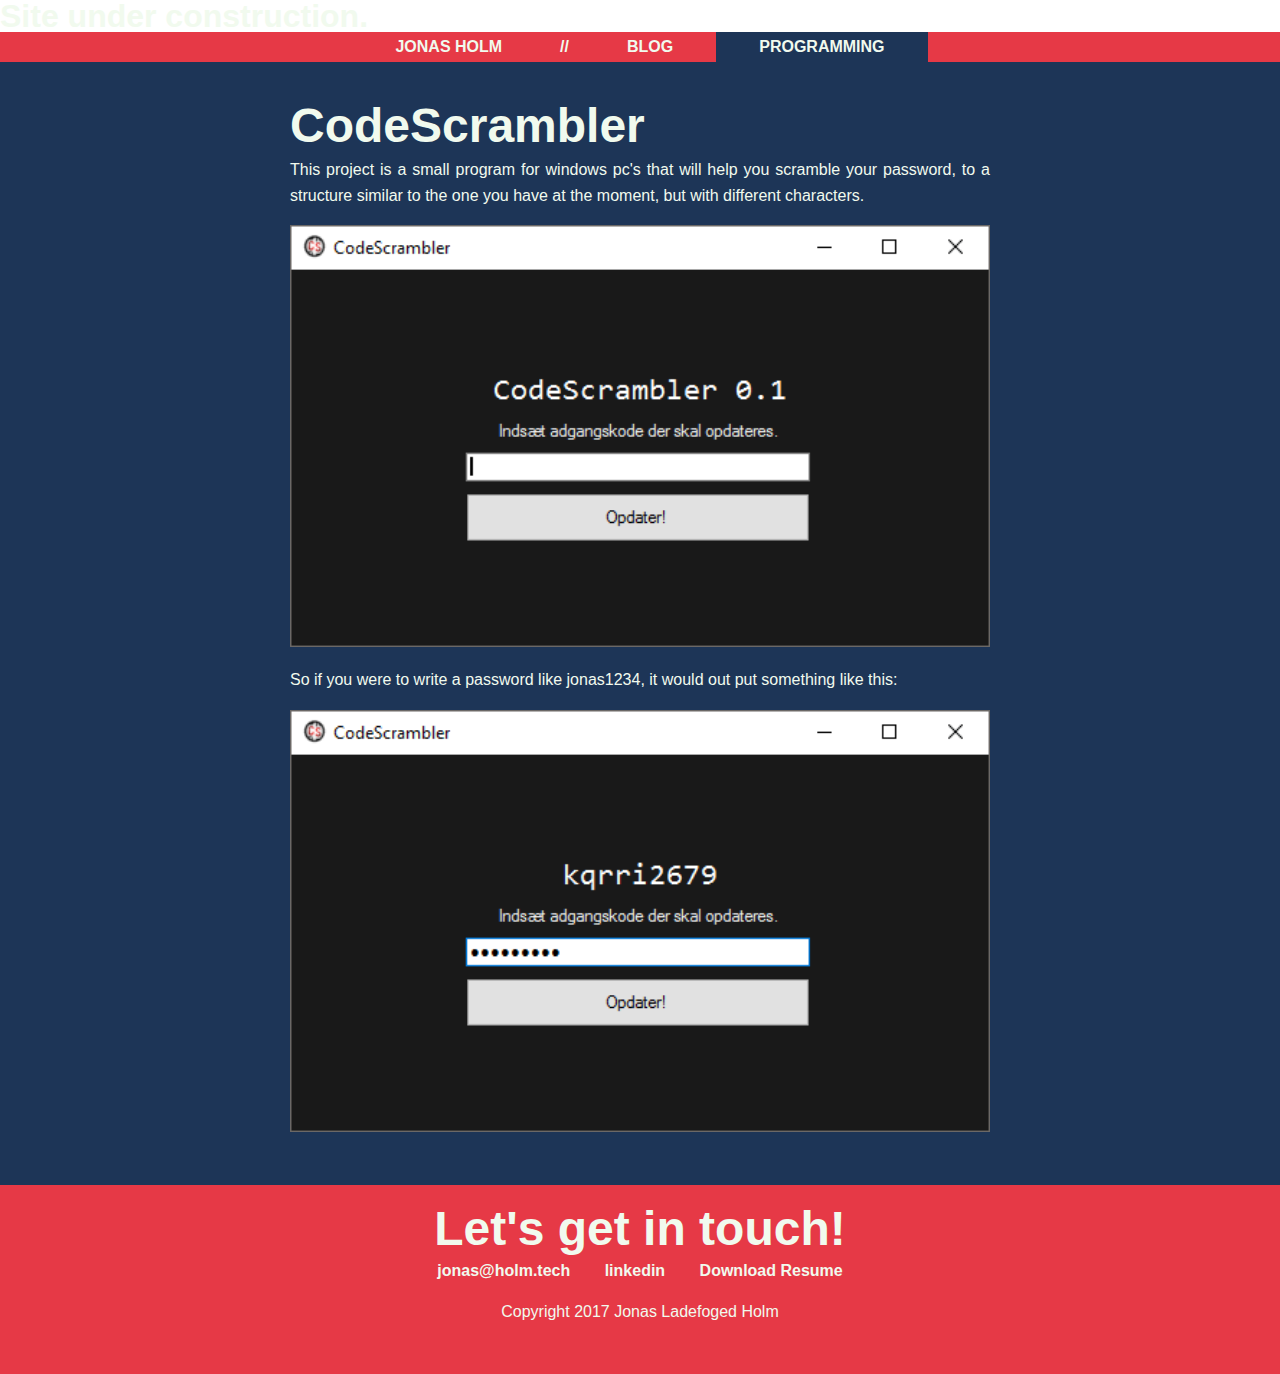
==== commit 851fd22c: "Save" ====
--- a/HomePage/projects.html
+++ b/HomePage/projects.html
@@ -1,57 +1,58 @@
 <!DOCTYPE html>
 <html lang="en">
-    <head>
-        <meta charset="UTF-8">
-        <meta name="viewport" content="width=device-width, initial-scale=1.0">
-        <title>Jonas L Holm.tech</title>
-        <script type="text/javascript" src="logic.js"></script>
-        <link rel="stylesheet" href="css/reset.css">
-        <link rel="stylesheet" href="css/colors.css">
-        <link rel="stylesheet" href="css/style.css">
-        <!--<link rel="stylesheet" href="https://cdnjs.cloudflare.com/ajax/libs/font-awesome/4.7.0/css/font-awesome.min.css">-->
-        <!-- Latest compiled and minified CSS -->
-        <!--<link rel="stylesheet" href="https://maxcdn.bootstrapcdn.com/bootstrap/3.3.7/css/bootstrap.min.css" integrity="sha384-BVYiiSIFeK1dGmJRAkycuHAHRg32OmUcww7on3RYdg4Va+PmSTsz/K68vbdEjh4u" crossorigin="anonymous">-->
-        
-        <!-- Latest compiled and minified JavaScript -->
-        <!--<script src="https://maxcdn.bootstrapcdn.com/bootstrap/3.3.7/js/bootstrap.min.js" integrity="sha384-Tc5IQib027qvyjSMfHjOMaLkfuWVxZxUPnCJA7l2mCWNIpG9mGCD8wGNIcPD7Txa" crossorigin="anonymous"></script>-->
-    </head>
 
-    <body>
-            <header>
+<head>
+    <meta charset="UTF-8">
+    <meta name="viewport" content="width=device-width, initial-scale=1.0">
+    <title>Jonas L Holm.tech</title>
+    <script type="text/javascript" src="logic.js"></script>
+    <link rel="stylesheet" href="css/reset.css">
+    <link rel="stylesheet" href="css/colors.css">
+    <link rel="stylesheet" href="css/style.css">
+    <!--<link rel="stylesheet" href="https://cdnjs.cloudflare.com/ajax/libs/font-awesome/4.7.0/css/font-awesome.min.css">-->
+    <!-- Latest compiled and minified CSS -->
+    <!--<link rel="stylesheet" href="https://maxcdn.bootstrapcdn.com/bootstrap/3.3.7/css/bootstrap.min.css" integrity="sha384-BVYiiSIFeK1dGmJRAkycuHAHRg32OmUcww7on3RYdg4Va+PmSTsz/K68vbdEjh4u" crossorigin="anonymous">-->
+
+    <!-- Latest compiled and minified JavaScript -->
+    <!--<script src="https://maxcdn.bootstrapcdn.com/bootstrap/3.3.7/js/bootstrap.min.js" integrity="sha384-Tc5IQib027qvyjSMfHjOMaLkfuWVxZxUPnCJA7l2mCWNIpG9mGCD8wGNIcPD7Txa" crossorigin="anonymous"></script>-->
+</head>
+
+<body>
+    <header>
         <nav>
             <a href="resume.html" id="resume">Jonas Holm</a>
             <p> // </p>
             <a href="index.html" id="frontpage">Blog</a>
-            <a href="projects.html" class="active"  id="sparetime">Programming</a>
-            <a href="projects.html" id="photos">Photography</a>
+            <a href="projects.html" class="active" id="sparetime">Programming</a>
+            <!--<a href="projects.html" id="photos">Photography</a>-->
         </nav>
     </header>
 
-        
-        <main>
-            <section class="blogpost">
-                <div class="container">
-                    <h3>CodeScrambler</h3>
-                    <p>This project is a small program for windows pc's that will help you scramble your password, to a structure similar to the one you have at the moment, but with different characters.</p>
-                    <img src="img/codescrambler_screenshot_01.png" alt="picture of the program">
-                    <p>
-                        So if you were to write a password like jonas1234, it would out put something like this:
-                    </p>
-                    <img src="img/codescrambler_screenshot_02.png" alt="A picture of the software after having scrambled the code, now it has the value of kqrri2679">
-                </div>
-            </section>
-        </main>
-        <footer>
+
+    <main>
+        <section class="blogpost">
             <div class="container">
-                <h5>Let's get in touch!</h5>
-                <div>
-                    <a href="mailto:jonas@holm.tech">jonas@holm.tech</a>
-                    <a href="https://www.linkedin.com/in/jonas-ladefoged-holm-b0bb5314/">linkedin</a>
-                    <a href="files/resume.pdf"><span class="glyphicon glyphicon-cloud-download"></span> Download Resume</a>
-                </div>
-                <p>Copyright 2017 Jonas Ladefoged Holm</p>
+                <h3>CodeScrambler</h3>
+                <p>This project is a small program for windows pc's that will help you scramble your password, to a structure similar to the one you have at the moment, but with different characters.</p>
+                <img src="img/codescrambler_screenshot_01.png" alt="picture of the program">
+                <p>
+                    So if you were to write a password like jonas1234, it would out put something like this:
+                </p>
+                <img src="img/codescrambler_screenshot_02.png" alt="A picture of the software after having scrambled the code, now it has the value of kqrri2679">
             </div>
-        </footer>
-    </body> 
+        </section>
+    </main>
+    <footer>
+        <div class="container">
+            <h5>Let's get in touch!</h5>
+            <div>
+                <a href="mailto:jonas@holm.tech">jonas@holm.tech</a>
+                <a href="https://www.linkedin.com/in/jonas-ladefoged-holm-b0bb5314/">linkedin</a>
+                <a href="files/resume.pdf"><span class="glyphicon glyphicon-cloud-download"></span> Download Resume</a>
+            </div>
+            <p>Copyright 2017 Jonas Ladefoged Holm</p>
+        </div>
+    </footer>
+</body>
 
 </html>--- a/HomePage/css/style.css
+++ b/HomePage/css/style.css
@@ -1,6 +1,10 @@
-/*Fonts*/
-
-/*CSS Tricks*/
+/*Fonts
+-----------------------------*/
+
+
+/*CSS Tricks
+-----------------------------*/
+
 html {
     box-sizing: border-box;
 }
@@ -12,28 +16,29 @@
 }
 
 .videoWrapper {
-	position: relative;
-	padding-bottom: 56.25%; /* 16:9 */
-	padding-top: 25px;
-	height: 0;
-}
+    position: relative;
+    padding-bottom: 56.25%;
+    /* 16:9 */
+    padding-top: 25px;
+    height: 0;
+    width: 100%;
+}
+
 .videoWrapper iframe {
-	position: absolute;
-	top: 0;
-	left: 0;
-	width: 100%;
-	height: 100%;
-}
-
-
-/*General styles*/
-
-nav{
-    font-size: 0;
-}
-
-header, footer {
-        background-color: #E63946;
+    position: absolute;
+    top: 0;
+    left: 0;
+    width: 100%;
+    height: 100%;
+}
+
+
+/*General styles
+-----------------------------*/
+
+header,
+footer {
+    background-color: #E63946;
 }
 
 body {
@@ -41,20 +46,10 @@
     font-weight: bold;
     padding: 0px;
     color: #F1FAEE;
-
 }
 
 main {
     padding-top: 30px;
-}
-
-.container{
-    margin: 0 auto;
-    max-width: 950px;    
-}
-
-.blogpost .container {
-    max-width: 700px;
 }
 
 h1 {
@@ -63,7 +58,6 @@
     font-size: 44px;
 }
 
-
 h2 {
     font-size: 2em;
 }
@@ -78,6 +72,14 @@
 
 h5 {
     font-size: 3em;
+}
+
+
+/*Reset spaces between buttons
+-----------------------------*/
+
+nav {
+    font-size: 0;
 }
 
 p {
@@ -105,7 +107,35 @@
 }
 
 
-/*navigation bar styles*/
+/*Wrapper styles
+-----------------------------*/
+
+.container {
+    margin: 0 auto;
+}
+
+.container {
+    max-width: 950px;
+}
+
+.blogpost .container {
+    max-width: 700px;
+}
+
+
+/*Padding so it never reaches the edges*/
+
+.blogpost,
+.profile,
+.experience,
+.education {
+    /*margin: 0px 0px;  Maybe not needed*/
+    padding: 40px;
+}
+
+
+/*navigation bar styles
+-----------------------------*/
 
 header {
     clear: both;
@@ -127,10 +157,8 @@
     border-radius: 5px;
 }
 
-
-
 a:hover,
-.active{
+.active {
     background-color: #1D3557;
     color: #F1FAEE;
     border-radius: 0;
@@ -140,12 +168,11 @@
     display: inline-block;
     padding: 0px 15px;
     font-weight: bold;
-    
-}
-
-
-
-/*sections style*/
+}
+
+
+/*sections style
+-----------------------------*/
 
 section {
     overflow: auto;
@@ -154,19 +181,18 @@
     padding: 30px 0px;
 }
 
-section h3 {
-    text-align: left;
-}
-
-section:nth-of-type(odd){
+section:nth-of-type(odd) {
     background-color: #1D3557;
 }
-section:nth-of-type(even){
+
+section:nth-of-type(even) {
     background-color: #457B9D;
-/*    color: #1D3557;*/
-}
-
-/*profile styles*/
+}
+
+
+/*profile, Resume, education, experience
+ styles
+-----------------------------*/
 
 .profile img {
     border-radius: 5px;
@@ -174,9 +200,9 @@
     max-width: 180px;
     margin: 0 20px 0 0;
 }
+
 .profile {
     text-align: left;
-    padding: 40px;
     min-height: 300px;
     background-color: #1D3557;
 }
@@ -191,44 +217,22 @@
     font-size: 1.2em;
 }
 
-
-/*Resume, education*/
-
-.experience h3, .education h3 {
-    margin-bottom: 40px;
-}
-
-.experience, .education {
-    margin: 0px 0px;
-}
-
-.experience h4{
+.experience h4 {
     font-size: 18px;
 }
 
-.wide-column {
-    float: left;
-    width: 70%;
-    padding: 10px;
-    /*border: 2px solid yellow;*/
-    height: 105px;
-}
-
-.narrow-column {
-    float: left;
-    width: 30%;
-    padding: 10px;
-    height: 104px;
-    /*border: 2px solid yellow;*/
-}
-
-
-/*Blogposts*/
-
-.blogpost{
-    text-align: left;
+
+/*Blogposts
+-----------------------------*/
+
+.blogpost {
     margin: auto;
     /*max-width: 600px;*/
+}
+
+.blogpost h4 {
+    font-size: 1.8em;
+    margin: 30px 0px 0px 0px;
 }
 
 .blogpost p {
@@ -237,7 +241,8 @@
 }
 
 
-/*Images*/
+/*Images
+-----------------------------*/
 
 .blogpost img {
     margin: auto;
@@ -245,7 +250,6 @@
     margin-bottom: 10px;
     width: 100%;
     /*height: 25rem;*/
-    
 }
 
 .blogpost img {
@@ -254,7 +258,8 @@
 }
 
 
-/*footer */
+/*footer 
+-----------------------------*/
 
 footer {
     text-align: center;
@@ -270,3 +275,135 @@
     display: inline-block;
     padding: 10px 15px;
 }
+
+
+/*Media
+-----------------------------*/
+
+@media (min-width: 900px) {
+    section h3 {
+        text-align: left;
+    }
+}
+
+@media (min-width: 900px) {
+    .experience h3,
+    .education h3 {
+        margin-bottom: 40px;
+    }
+    .wide-column {
+        float: left;
+        width: 70%;
+        padding: 10px;
+        height: 105px;
+    }
+    .narrow-column {
+        float: left;
+        width: 30%;
+        padding: 10px;
+        height: 104px;
+    }
+}
+
+@media (max-width: 899px) {
+    .wide-column {
+        max-width: 500px;
+        margin: 0 auto 30px auto;
+    }
+    .narrow-column {
+        margin-top: 30px;
+    }
+}
+
+@media (max-width: 699px) {
+    h3 {
+        text-align: center;
+    }
+}
+
+@media (max-width: 1000px) {
+    .profile h2 {
+        font-size: 3em;
+    }
+}
+
+@media (max-width: 800px) {
+    .profile h2 {
+        max-width: 519px;
+        font-size: 4em;
+    }
+    a:hover,
+    a {
+        padding: 7px 20px;
+    }
+}
+
+@media (min-width: 700px) {
+    .blogpost {
+        text-align: left;
+    }
+}
+
+@media (max-width: 600px) {
+    .profile img {
+        /*max-width: 100%;*/
+        /*margin: 0;*/
+        display: block;
+        margin-left: auto;
+        margin-right: auto;
+        float: none;
+    }
+    .profile {
+        margin-top: 0px;
+        text-align: center;
+    }
+    main {
+        padding-top: 0;
+    }
+    .profile h2 {
+        font-size: 2.2em;
+    }
+    a,
+    a:hover {
+        font-size: 2rem;
+        padding: 15px 20px;
+        display: block;
+    }
+    header {
+        position: relative;
+    }
+    nav p {
+        font-size: 0;
+    }
+}
+
+@media (max-width: 459px) {
+    .profile h2 {
+        font-size: 20px;
+    }
+    .blogpost h3 {
+        font-size: 2em;
+    }
+    .profile p {
+        font-size: 16px;
+    }
+    a,
+    a:hover {
+        font-size: 1.7rem;
+        padding: 10px 20px;
+        display: block;
+    }
+}
+
+@media (max-width: 310px) {
+    a,
+    a:hover {
+        font-size: 1.4rem;
+    }
+    .profile h2 {
+        font-size: 16px;
+    }
+    .blogpost h3 {
+        font-size: 1.4em;
+    }
+}